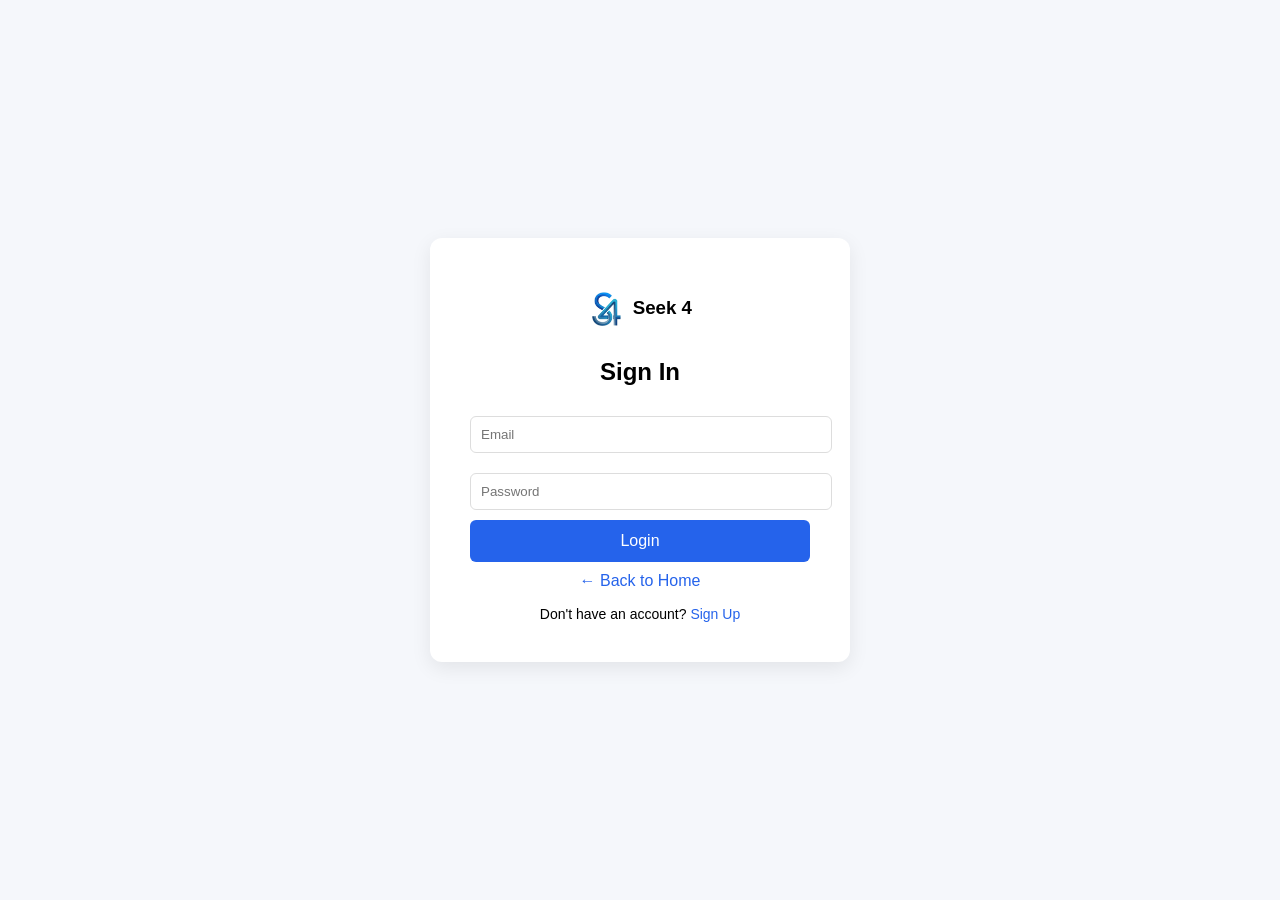
==== auth.html @ 5b98496c "Update auth.html" ====
<!DOCTYPE html>
<html>
<head>
<title>Seek 4 | Sign In</title>

<style>

body{
font-family: Arial, sans-serif;
margin:0;
background:#f5f7fb;
display:flex;
justify-content:center;
align-items:center;
height:100vh;
}

.container{
background:white;
padding:40px;
border-radius:12px;
width:340px;
box-shadow:0 6px 20px rgba(0,0,0,0.08);
text-align:center;
}

.logo{
display:flex;
justify-content:center;
align-items:center;
gap:10px;
margin-bottom:20px;
}

.logo img{
height:40px;
}

h2{
margin-bottom:20px;
}

input{
width:100%;
padding:10px;
margin:10px 0;
border:1px solid #ddd;
border-radius:6px;
}

button{
width:100%;
padding:12px;
background:#2563eb;
border:none;
color:white;
border-radius:6px;
font-size:16px;
cursor:pointer;
}

button:hover{
background:#1d4ed8;
}

.switch{
margin-top:15px;
font-size:14px;
}

a{
color:#2563eb;
text-decoration:none;
}

</style>

</head>

<body>

<div class="container">

<div class="logo">
<img src="logo.png.png">
<h3>Seek 4</h3>
</div>

<h2>Sign In</h2>

<input type="email" placeholder="Email">

<input type="password" placeholder="Password">

<button>Login</button>

<p style="margin-top:10px">
<a href="index.html">← Back to Home</a>
</p>

<div class="switch">
Don't have an account? <a href="#">Sign Up</a>
</div>

</div>

</body>
</html>
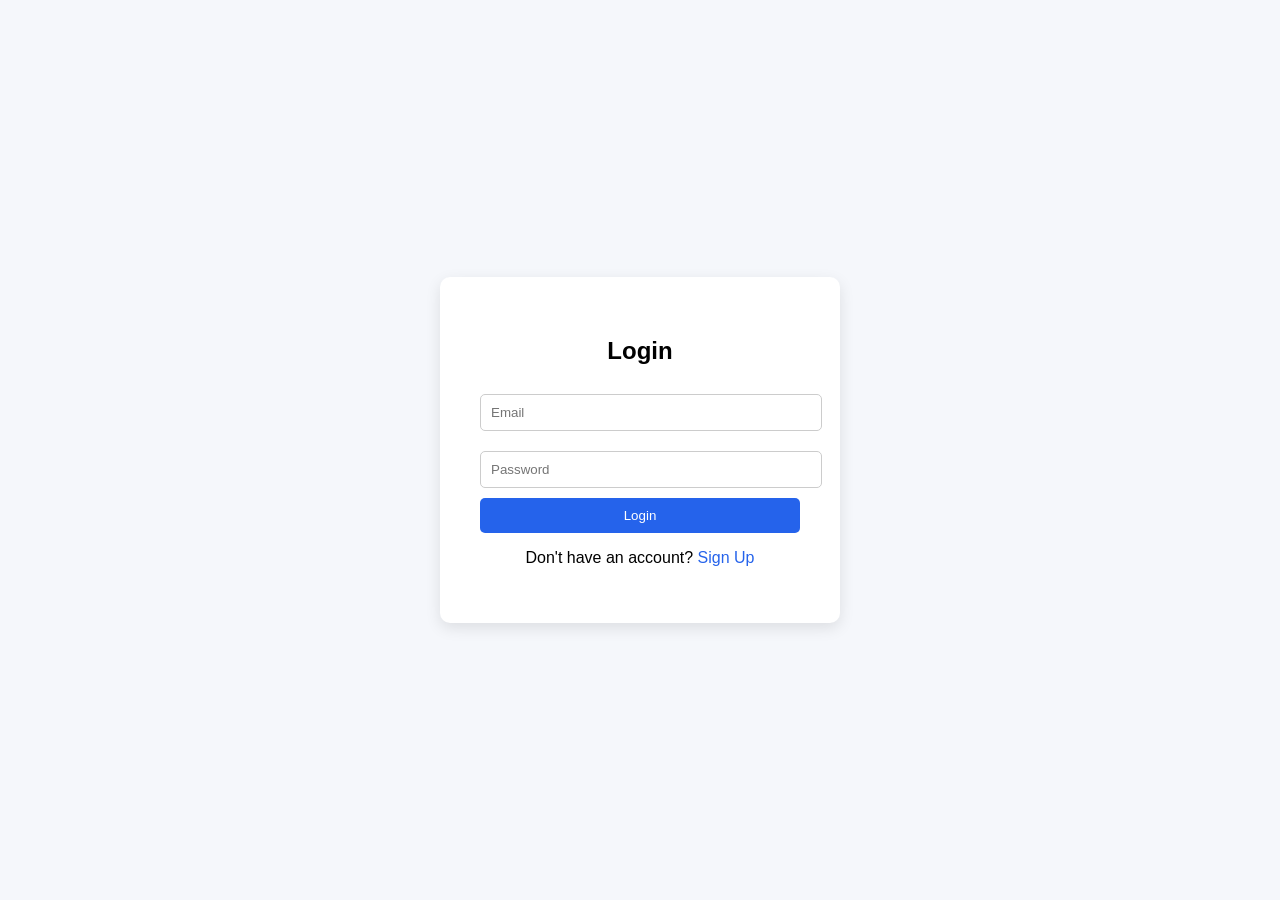
==== commit 77208d52: "Update auth.html" ====
--- a/auth.html
+++ b/auth.html
@@ -1,61 +1,44 @@
 <!DOCTYPE html>
 <html>
 <head>
-<title>Seek 4 | Sign In</title>
+<title>Seek 4 | Login</title>
 
 <style>
 
 body{
-font-family: Arial, sans-serif;
-margin:0;
+font-family:Arial;
 background:#f5f7fb;
 display:flex;
 justify-content:center;
 align-items:center;
 height:100vh;
+margin:0;
 }
 
 .container{
 background:white;
 padding:40px;
-border-radius:12px;
-width:340px;
-box-shadow:0 6px 20px rgba(0,0,0,0.08);
+border-radius:10px;
+width:320px;
+box-shadow:0 5px 15px rgba(0,0,0,0.1);
 text-align:center;
-}
-
-.logo{
-display:flex;
-justify-content:center;
-align-items:center;
-gap:10px;
-margin-bottom:20px;
-}
-
-.logo img{
-height:40px;
-}
-
-h2{
-margin-bottom:20px;
 }
 
 input{
 width:100%;
 padding:10px;
 margin:10px 0;
-border:1px solid #ddd;
-border-radius:6px;
+border:1px solid #ccc;
+border-radius:5px;
 }
 
 button{
 width:100%;
-padding:12px;
+padding:10px;
 background:#2563eb;
 border:none;
 color:white;
-border-radius:6px;
-font-size:16px;
+border-radius:5px;
 cursor:pointer;
 }
 
@@ -63,14 +46,13 @@
 background:#1d4ed8;
 }
 
-.switch{
-margin-top:15px;
-font-size:14px;
+a{
+color:#2563eb;
+cursor:pointer;
 }
 
-a{
-color:#2563eb;
-text-decoration:none;
+.hidden{
+display:none;
 }
 
 </style>
@@ -81,28 +63,73 @@
 
 <div class="container">
 
-<div class="logo">
-<img src="logo.png.png">
-<h3>Seek 4</h3>
-</div>
+<h2 id="title">Login</h2>
 
-<h2>Sign In</h2>
+<input type="email" id="email" placeholder="Email">
+<input type="password" id="password" placeholder="Password">
 
-<input type="email" placeholder="Email">
+<button onclick="login()">Login</button>
 
-<input type="password" placeholder="Password">
-
-<button>Login</button>
-
-<p style="margin-top:10px">
-<a href="index.html">← Back to Home</a>
+<p id="toggleText">
+Don't have an account?
+<a onclick="showSignup()">Sign Up</a>
 </p>
-
-<div class="switch">
-Don't have an account? <a href="#">Sign Up</a>
-</div>
 
 </div>
 
+<script>
+
+function showSignup(){
+document.getElementById("title").innerText="Sign Up"
+document.querySelector("button").innerText="Create Account"
+document.querySelector("button").setAttribute("onclick","signup()")
+document.getElementById("toggleText").innerHTML='Already have an account? <a onclick="showLogin()">Login</a>'
+}
+
+function showLogin(){
+document.getElementById("title").innerText="Login"
+document.querySelector("button").innerText="Login"
+document.querySelector("button").setAttribute("onclick","login()")
+document.getElementById("toggleText").innerHTML='Don\\'t have an account? <a onclick="showSignup()">Sign Up</a>'
+}
+
+function signup(){
+
+let email=document.getElementById("email").value
+let password=document.getElementById("password").value
+
+localStorage.setItem("userEmail",email)
+localStorage.setItem("userPassword",password)
+
+alert("Account created successfully")
+
+showLogin()
+
+}
+
+function login(){
+
+let email=document.getElementById("email").value
+let password=document.getElementById("password").value
+
+let savedEmail=localStorage.getItem("userEmail")
+let savedPassword=localStorage.getItem("userPassword")
+
+if(email===savedEmail && password===savedPassword){
+
+alert("Login successful")
+
+window.location.href="index.html"
+
+}else{
+
+alert("Invalid email or password")
+
+}
+
+}
+
+</script>
+
 </body>
 </html>
